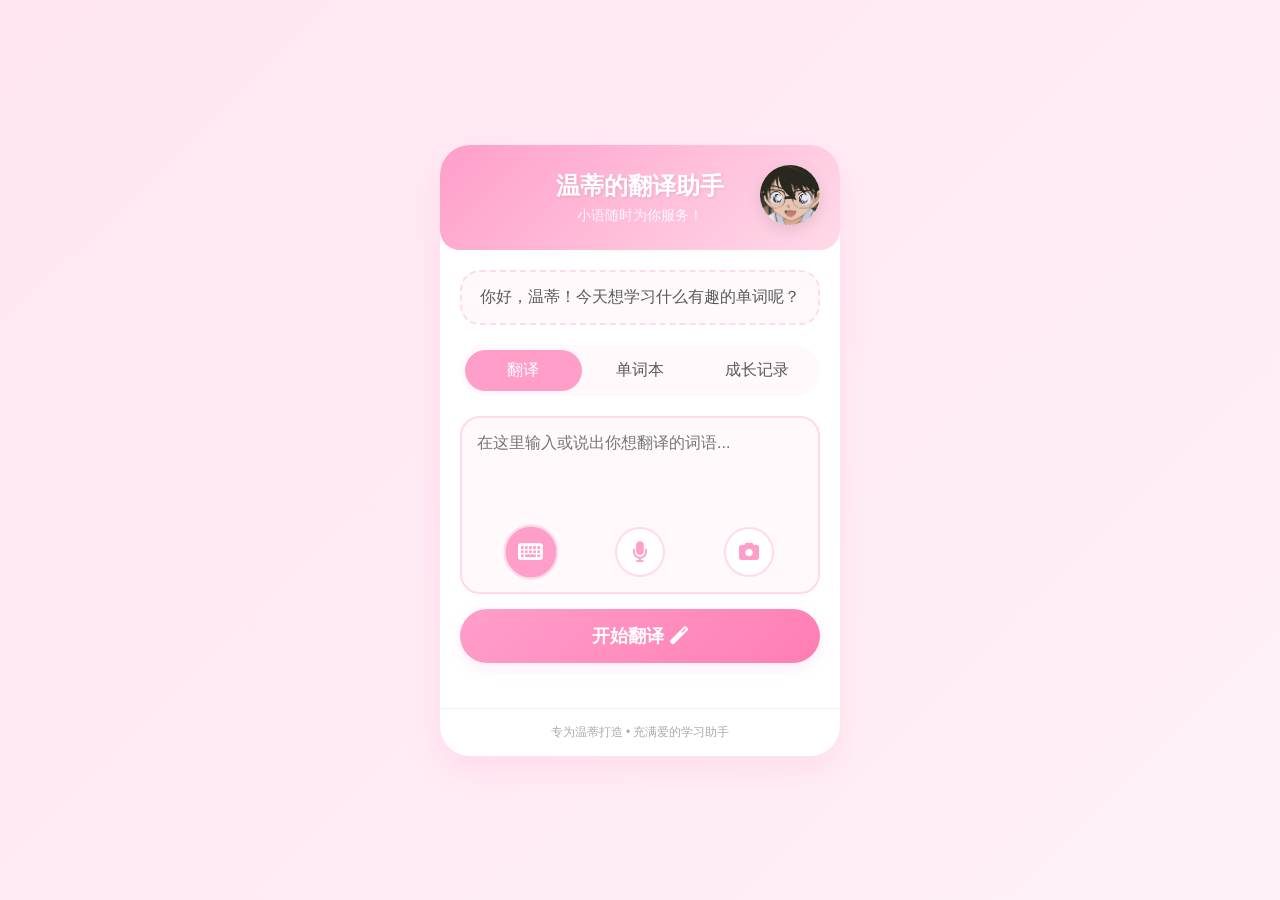
==== wendy-translator/Frontend/index.html @ 4d85c15f "Initial commit: Translation system with Youdao and Baidu API integration" ====
<!DOCTYPE html>
<html lang="zh-CN">
<head>
    <meta charset="UTF-8">
    <meta name="viewport" content="width=device-width, initial-scale=1.0">
    <title>温蒂的翻译助手</title>
    <link rel="stylesheet" href="https://cdnjs.cloudflare.com/ajax/libs/font-awesome/6.4.0/css/all.min.css">
    <link rel="stylesheet" href="style.css">
</head>
<body class="theme-pink">
    <div class="app-container">
        <div class="header">
            <div class="assistant" id="assistant">
                <img src="img/kenan.jpg" alt="柯南头像" id="assistant-avatar">
            </div>
            <h1 id="app-title">温蒂的翻译助手</h1>
            <p id="app-subtitle">小语随时为你服务！</p>
        </div>
        
        <div class="settings-menu" id="settings-menu">
            <div class="settings-option" id="avatar-setting-btn">
                <i class="fas fa-user-circle"></i> <span id="avatar-text">更换头像</span>
            </div>
            
            <div class="avatar-options" id="avatar-options" style="display: none;">
                <div class="avatar-option" data-avatar="img/kenan.jpg">
                    <img src="img/kenan.jpg" alt="柯南">
                </div>
                <div class="avatar-option" data-avatar="img/xiaowanzi.jpg">
                    <img src="img/xiaowanzi.jpg" alt="小丸子">
                </div>
                <div class="avatar-option" data-avatar="img/duola.jpg">
                    <img src="img/duola.jpg" alt="哆啦A梦">
                </div>
            </div>
            
            <div class="settings-option" id="theme-setting-btn">
                <i class="fas fa-palette"></i> <span id="theme-text">更换主题</span>
            </div>
            
            <div class="theme-options" id="theme-options" style="display: none;">
                <div class="theme-option theme-pink-bg active" data-theme="pink"></div>
                <div class="theme-option theme-blue-bg" data-theme="blue"></div>
                <div class="theme-option theme-purple-bg" data-theme="purple"></div>
                <div class="theme-option theme-green-bg" data-theme="green"></div>
            </div>
            
            <div class="settings-option" id="sound-setting-btn">
                <i class="fas fa-volume-up"></i> <span id="sound-text">音效设置</span>
                <div class="volume-control" id="volume-control" style="display: none;">
                    <i class="fas fa-volume-down"></i>
                    <input type="range" min="0" max="100" value="50" class="volume-slider" id="volume-slider">
                    <i class="fas fa-volume-up"></i>
                </div>
            </div>
            
            <div class="settings-option">
                <i class="fas fa-moon"></i> <span id="night-text">夜间模式</span>
            </div>
            
            <div class="settings-option" id="language-setting-btn">
                <i class="fas fa-language"></i> <span id="language-text">语言设置</span>
                <div class="language-options" id="language-options" style="display: none;">
                    <div class="language-option active" data-lang="zh">中文</div>
                    <div class="language-option" data-lang="en">English</div>
                </div>
            </div>
        </div>
        
        <div class="main-content">
            <div class="welcome-message">
                <p id="welcome-text">你好，温蒂！今天想学习什么有趣的单词呢？</p>
            </div>
            
            <div class="tabs">
                <div class="tab active" data-tab="translate"><span id="translate-tab-text">翻译</span></div>
                <div class="tab" data-tab="wordbook"><span id="wordbook-tab-text">单词本</span></div>
                <div class="tab" data-tab="progress"><span id="progress-tab-text">成长记录</span></div>
            </div>
            
            <div class="tab-content active" id="translate-tab">
                <div class="input-section">
                    <div class="input-area">
                        <textarea placeholder="在这里输入或说出你想翻译的词语..." id="translate-input"></textarea>
                        <div class="input-options">
                            <div class="option-btn active" data-input="text">
                                <i class="fas fa-keyboard"></i>
                            </div>
                            <div class="option-btn" data-input="voice">
                                <i class="fas fa-microphone"></i>
                            </div>
                            <div class="option-btn" data-input="camera">
                                <i class="fas fa-camera"></i>
                            </div>
                        </div>
                    </div>
                    <button class="translate-btn" id="translate-btn">开始翻译 <i class="fas fa-magic"></i></button>
                </div>
                
                <div class="result-section" id="translation-result">
                    <div class="result-header">
                        <h3 id="result-title">翻译结果</h3>
                        <div class="word-image">
                            <i class="fas fa-apple-alt"></i>
                        </div>
                    </div>
                    <div class="result-content">
                        <div class="translation-item">
                            <div class="add-to-wordbook" title="添加到单词本" id="add-to-wordbook-btn">
                                <i class="fas fa-plus"></i>
                            </div>
                            <div class="original-text">apple</div>
                            <div class="translated-text">苹果</div>
                            <div class="pronunciation">
                                /ˈæp.əl/
                                <div class="speaker-btn" title="朗读">
                                    <i class="fas fa-volume-up"></i>
                                </div>
                            </div>
                            <div class="example-sentence">I like to eat red apples. 我喜欢吃红苹果。</div>
                        </div>
                    </div>
                </div>
            </div>
            
            <div class="tab-content" id="wordbook-tab">
                <div class="wordbook" id="wordbook-container">
                    <!-- 单词将通过JavaScript动态生成 -->
                </div>
                
                <div class="milestone">
                    <h3 id="milestone-title">学习里程碑</h3>
                    <p id="milestone-text">已学会 <strong>42</strong> 个单词，继续加油！</p>
                    <div class="progress-bar">
                        <div class="progress"></div>
                    </div>
                    <p id="next-target-text">下一个目标：50个单词</p>
                </div>
            </div>
            
            <div class="tab-content" id="progress-tab">
                <div class="milestone">
                    <h3 id="progress-title">成长记录</h3>
                    <p><i class="fas fa-trophy"></i> <span id="streak-text">连续学习 7 天</span></p>
                    <p><i class="fas fa-star"></i> <span id="badges-text">已获得 5 枚成就徽章</span></p>
                    <p><i class="fas fa-book"></i> <span id="monthly-text">本月学习 28 个新单词</span></p>
                </div>
                
                <div class="welcome-message" style="margin-top: 20px;">
                    <p id="encouragement-text">亲爱的温蒂，你进步真棒！爸爸为你感到骄傲！</p>
                </div>
            </div>
        </div>
        
        <footer>
            <p id="footer-text">专为温蒂打造 • 充满爱的学习助手</p>
        </footer>
    </div>
    
    <div class="notification" id="notification">
        <i class="fas fa-bell"></i>
        <div id="notification-text">新单词已添加到单词本！</div>
    </div>

    <div class="congratulation" id="congratulation">
        <i class="fas fa-trophy"></i>
        <h3 id="congratulation-title">恭喜！</h3>
        <p id="congratulation-text">温蒂，你太棒了！已经记住了这个单词！</p>
    </div>

    <script src="api.js"></script>
    <script>
        // 多语言文本（保留用于静态界面显示）
        const translations = {
            zh: {
                appTitle: "温蒂的翻译助手",
                appSubtitle: "小语随时为你服务！",
                welcomeText: "你好，温蒂！今天想学习什么有趣的单词呢？",
                translateTab: "翻译",
                wordbookTab: "单词本",
                progressTab: "成长记录",
                translateInput: "在这里输入或说出你想翻译的词语...",
                translateBtn: "开始翻译",
                resultTitle: "翻译结果",
                addToWordbook: "添加到单词本",
                milestoneTitle: "学习里程碑",
                nextTargetText: "下一个目标：50个单词",
                progressTitle: "成长记录",
                encouragementText: "亲爱的温蒂，你进步真棒！爸爸为你感到骄傲！",
                footerText: "专为温蒂打造 • 充满爱的学习助手",
                congratulationTitle: "恭喜！",
                congratulationText: "温蒂，你太棒了！已经记住了这个单词！",
                settings: {
                    avatar: "更换头像",
                    theme: "更换主题",
                    sound: "音效设置",
                    night: "夜间模式",
                    language: "语言设置"
                }
            },
            en: {
                appTitle: "Wendy's Translation Assistant",
                appSubtitle: "Xiaoyu is here to help!",
                welcomeText: "Hello Wendy! What interesting words do you want to learn today?",
                translateTab: "Translate",
                wordbookTab: "Wordbook",
                progressTab: "Progress",
                translateInput: "Type or speak the word you want to translate...",
                translateBtn: "Translate",
                resultTitle: "Translation Result",
                addToWordbook: "Add to Wordbook",
                milestoneTitle: "Learning Milestone",
                nextTargetText: "Next goal: 50 words",
                progressTitle: "Progress Record",
                encouragementText: "Dear Wendy, your progress is amazing! Dad is so proud of you!",
                footerText: "Made for Wendy • Learning Assistant with Love",
                congratulationTitle: "Congratulations!",
                congratulationText: "Wendy, you're amazing! You've mastered this word!",
                settings: {
                    avatar: "Avatar",
                    theme: "Theme",
                    sound: "Sound",
                    night: "Night",
                    language: "Language"
                }
            }
        };

        // 简化的前端界面控制（大部分功能已移至api.js）
        let currentLanguage = 'zh';

        // 更新界面语言（保留用于静态文本显示）
        function updateLanguage(lang) {
            currentLanguage = lang;
            const t = translations[lang];
            
            // 更新界面文本
            document.getElementById('app-title').textContent = t.appTitle;
            document.getElementById('app-subtitle').textContent = t.appSubtitle;
            document.getElementById('welcome-text').textContent = t.welcomeText;
            document.getElementById('translate-tab-text').textContent = t.translateTab;
            document.getElementById('wordbook-tab-text').textContent = t.wordbookTab;
            document.getElementById('progress-tab-text').textContent = t.progressTab;
            document.getElementById('translate-input').placeholder = t.translateInput;
            document.getElementById('translate-btn').innerHTML = t.translateBtn + ' <i class="fas fa-magic"></i>';
            document.getElementById('result-title').textContent = t.resultTitle;
            document.getElementById('add-to-wordbook-btn').setAttribute('title', t.addToWordbook);
            document.getElementById('milestone-title').textContent = t.milestoneTitle;
            document.getElementById('next-target-text').textContent = t.nextTargetText;
            document.getElementById('progress-title').textContent = t.progressTitle;
            document.getElementById('footer-text').textContent = t.footerText;
            document.getElementById('congratulation-title').textContent = t.congratulationTitle;
            document.getElementById('congratulation-text').textContent = t.congratulationText;
            
            // 更新设置菜单文本
            document.getElementById('avatar-text').textContent = t.settings.avatar;
            document.getElementById('theme-text').textContent = t.settings.theme;
            document.getElementById('sound-text').textContent = t.settings.sound;
            document.getElementById('night-text').textContent = t.settings.night;
            document.getElementById('language-text').textContent = t.settings.language;
        }

        // 选项卡切换功能
        document.querySelectorAll('.tab').forEach(tab => {
            tab.addEventListener('click', () => {
                document.querySelectorAll('.tab').forEach(t => t.classList.remove('active'));
                document.querySelectorAll('.tab-content').forEach(c => c.classList.remove('active'));
                
                tab.classList.add('active');
                const tabId = tab.getAttribute('data-tab') + '-tab';
                document.getElementById(tabId).classList.add('active');
            });
        });
        
        // 输入选项切换
        document.querySelectorAll('.option-btn').forEach(btn => {
            btn.addEventListener('click', () => {
                document.querySelectorAll('.option-btn').forEach(b => b.classList.remove('active'));
                btn.classList.add('active');
            });
        });

        // 设置菜单功能（保留界面交互，数据同步由api.js处理）
        const assistant = document.getElementById('assistant');
        const settingsMenu = document.getElementById('settings-menu');
        const avatarSettingBtn = document.getElementById('avatar-setting-btn');
        const avatarOptions = document.getElementById('avatar-options');
        const themeSettingBtn = document.getElementById('theme-setting-btn');
        const themeOptions = document.getElementById('theme-options');
        const soundSettingBtn = document.getElementById('sound-setting-btn');
        const volumeControl = document.getElementById('volume-control');
        const languageSettingBtn = document.getElementById('language-setting-btn');
        const languageOptions = document.getElementById('language-options');
        
        // 点击助手头像显示/隐藏设置菜单
        assistant.addEventListener('click', function(e) {
            e.stopPropagation();
            settingsMenu.classList.toggle('show');
            
            // 隐藏所有选项面板
            avatarOptions.style.display = 'none';
            themeOptions.style.display = 'none';
            volumeControl.style.display = 'none';
            languageOptions.style.display = 'none';
        });
        
        // 点击文档其他位置关闭设置菜单
        document.addEventListener('click', function() {
            settingsMenu.classList.remove('show');
            avatarOptions.style.display = 'none';
            themeOptions.style.display = 'none';
            volumeControl.style.display = 'none';
            languageOptions.style.display = 'none';
        });
        
        // 阻止设置菜单内部的点击事件冒泡
        settingsMenu.addEventListener('click', function(e) {
            e.stopPropagation();
        });
        
        // 设置选项按钮点击事件（仅界面控制，数据同步由api.js处理）
        avatarSettingBtn.addEventListener('click', function() {
            avatarOptions.style.display = avatarOptions.style.display === 'none' ? 'grid' : 'none';
            themeOptions.style.display = 'none';
            volumeControl.style.display = 'none';
            languageOptions.style.display = 'none';
        });
        
        themeSettingBtn.addEventListener('click', function() {
            themeOptions.style.display = themeOptions.style.display === 'none' ? 'flex' : 'none';
            avatarOptions.style.display = 'none';
            volumeControl.style.display = 'none';
            languageOptions.style.display = 'none';
        });
        
        soundSettingBtn.addEventListener('click', function() {
            volumeControl.style.display = volumeControl.style.display === 'none' ? 'flex' : 'none';
            avatarOptions.style.display = 'none';
            themeOptions.style.display = 'none';
            languageOptions.style.display = 'none';
        });
        
        languageSettingBtn.addEventListener('click', function() {
            languageOptions.style.display = languageOptions.style.display === 'none' ? 'flex' : 'none';
            avatarOptions.style.display = 'none';
            themeOptions.style.display = 'none';
            volumeControl.style.display = 'none';
        });

        // 页面加载完成后的初始化（保留本地存储的兼容性）
        document.addEventListener('DOMContentLoaded', function() {
            // 设置默认语言
            const savedLanguage = localStorage.getItem('appLanguage') || 'zh';
            document.querySelectorAll('.language-option').forEach(opt => {
                if (opt.getAttribute('data-lang') === savedLanguage) {
                    opt.classList.add('active');
                } else {
                    opt.classList.remove('active');
                }
            });
            updateLanguage(savedLanguage);
            
            console.log('✅ 前端界面初始化完成');
        });
    </script>
</body>
</html>
---- wendy-translator/Frontend/style.css ----
/* 温蒂翻译助手样式表 */
/* Wendy Translation Assistant Stylesheet */

* {
    margin: 0;
    padding: 0;
    box-sizing: border-box;
    font-family: 'Comic Sans MS', 'Chalkboard SE', 'Marker Felt', sans-serif;
}

:root {
    --primary: #ff9ec9;
    --secondary: #ffdae9;
    --accent: #a6e3ff;
    --text: #5a5a5a;
    --light: #fff9fc;
    --shadow: rgba(255, 158, 201, 0.2);
}

.theme-pink {
    --primary: #ff9ec9;
    --secondary: #ffdae9;
    --accent: #a6e3ff;
}

.theme-blue {
    --primary: #6eb5ff;
    --secondary: #b8d8ff;
    --accent: #ffb56e;
}

.theme-purple {
    --primary: #b399ff;
    --secondary: #d9cfff;
    --accent: #ffcc99;
}

.theme-green {
    --primary: #7fdb9e;
    --secondary: #c1f0d2;
    --accent: #ff9e7f;
}

body {
    background: linear-gradient(135deg, #ffe6f2 0%, #fff0f7 100%);
    min-height: 100vh;
    display: flex;
    justify-content: center;
    align-items: center;
    padding: 20px;
    color: var(--text);
}

.app-container {
    width: 100%;
    max-width: 400px;
    background-color: white;
    border-radius: 30px;
    box-shadow: 0 15px 30px var(--shadow);
    overflow: hidden;
    position: relative;
}

.header {
    background: linear-gradient(135deg, var(--primary) 0%, var(--secondary) 100%);
    padding: 25px 20px;
    text-align: center;
    color: white;
    position: relative;
    border-bottom-left-radius: 20px;
    border-bottom-right-radius: 20px;
}

.header h1 {
    font-size: 24px;
    margin-bottom: 5px;
    text-shadow: 1px 1px 3px rgba(0,0,0,0.1);
}

.header p {
    font-size: 14px;
    opacity: 0.9;
}

.assistant {
    position: absolute;
    top: 20px;
    right: 20px;
    width: 60px;
    height: 60px;
    background-color: white;
    border-radius: 50%;
    display: flex;
    justify-content: center;
    align-items: center;
    box-shadow: 0 5px 15px rgba(0,0,0,0.1);
    animation: float 3s ease-in-out infinite;
    cursor: pointer;
    overflow: hidden;
}

.assistant img {
    width: 100%;
    height: 100%;
    object-fit: cover;
}

.main-content {
    padding: 20px;
}

.welcome-message {
    background-color: var(--light);
    border-radius: 20px;
    padding: 15px;
    margin-bottom: 20px;
    text-align: center;
    border: 2px dashed var(--secondary);
}

.welcome-message p {
    font-size: 16px;
    color: var(--text);
}

.input-section {
    margin-bottom: 25px;
}

.input-area {
    background-color: var(--light);
    border-radius: 20px;
    padding: 15px;
    margin-bottom: 15px;
    border: 2px solid var(--secondary);
}

.input-area textarea {
    width: 100%;
    border: none;
    background: transparent;
    resize: none;
    height: 80px;
    font-size: 16px;
    color: var(--text);
    outline: none;
}

.input-options {
    display: flex;
    justify-content: space-around;
    margin-top: 10px;
}

.option-btn {
    background-color: white;
    border: 2px solid var(--secondary);
    border-radius: 50%;
    width: 50px;
    height: 50px;
    display: flex;
    justify-content: center;
    align-items: center;
    color: var(--primary);
    font-size: 20px;
    cursor: pointer;
    transition: all 0.3s;
}

.option-btn.active {
    background-color: var(--primary);
    color: white;
    transform: scale(1.1);
}

.option-btn:hover {
    transform: scale(1.05);
}

.translate-btn {
    display: block;
    width: 100%;
    background: linear-gradient(135deg, var(--primary) 0%, #ff7eb3 100%);
    color: white;
    border: none;
    border-radius: 50px;
    padding: 15px;
    font-size: 18px;
    font-weight: bold;
    cursor: pointer;
    box-shadow: 0 5px 15px var(--shadow);
    transition: all 0.3s;
    margin-top: 10px;
}

.translate-btn:hover {
    transform: translateY(-3px);
    box-shadow: 0 8px 20px var(--shadow);
}

.result-section {
    background-color: var(--light);
    border-radius: 20px;
    padding: 20px;
    margin-top: 20px;
    border: 2px solid var(--accent);
    display: none;
}

.result-section.active {
    display: block;
    animation: fadeIn 0.5s ease;
}

.result-header {
    display: flex;
    justify-content: space-between;
    align-items: center;
    margin-bottom: 15px;
}

.result-header h3 {
    color: var(--primary);
    font-size: 18px;
}

.result-content {
    display: flex;
    flex-direction: column;
    gap: 15px;
}

.translation-item {
    background-color: white;
    border-radius: 15px;
    padding: 15px;
    box-shadow: 0 3px 10px rgba(0,0,0,0.05);
    position: relative;
}

.original-text {
    font-size: 16px;
    margin-bottom: 8px;
    color: var(--text);
}

.translated-text {
    font-size: 18px;
    font-weight: bold;
    color: var(--primary);
}

.word-image {
    width: 60px;
    height: 60px;
    background-color: var(--secondary);
    border-radius: 10px;
    display: flex;
    justify-content: center;
    align-items: center;
    margin: 10px auto;
    font-size: 30px;
}

.example-sentence {
    font-style: italic;
    margin-top: 10px;
    font-size: 14px;
    color: #888;
}

.add-to-wordbook {
    position: absolute;
    top: 10px;
    right: 10px;
    width: 30px;
    height: 30px;
    background-color: var(--primary);
    color: white;
    border-radius: 50%;
    display: flex;
    justify-content: center;
    align-items: center;
    cursor: pointer;
    transition: all 0.3s;
}

.add-to-wordbook:hover {
    transform: scale(1.1);
}

.pronunciation {
    display: flex;
    align-items: center;
    margin-top: 10px;
    color: #666;
    font-size: 14px;
}

.speaker-btn {
    width: 25px;
    height: 25px;
    background-color: var(--accent);
    color: white;
    border-radius: 50%;
    display: flex;
    justify-content: center;
    align-items: center;
    margin-left: 8px;
    cursor: pointer;
    transition: all 0.3s;
}

.speaker-btn:hover {
    transform: scale(1.1);
}

.tabs {
    display: flex;
    background-color: var(--light);
    border-radius: 50px;
    padding: 5px;
    margin: 20px 0;
}

.tab {
    flex: 1;
    text-align: center;
    padding: 10px;
    border-radius: 50px;
    cursor: pointer;
    transition: all 0.3s;
}

.tab.active {
    background-color: var(--primary);
    color: white;
}

.tab-content {
    display: none;
}

.tab-content.active {
    display: block;
    animation: fadeIn 0.5s ease;
}

.wordbook {
    display: grid;
    grid-template-columns: repeat(3, 1fr);
    gap: 10px;
}

.word-item {
    background-color: white;
    border-radius: 15px;
    padding: 15px;
    text-align: center;
    box-shadow: 0 3px 10px rgba(0,0,0,0.05);
    transition: all 0.3s;
    cursor: pointer;
}

.word-item:hover {
    transform: translateY(-5px);
}

.word-item .word {
    font-weight: bold;
    font-size: 16px;
    margin-bottom: 5px;
}

.word-item .meaning {
    font-size: 14px;
    color: #888;
}

.stars {
    display: flex;
    justify-content: center;
    margin-top: 10px;
}

.star {
    color: #ddd;
    margin: 0 1px;
    cursor: pointer;
    transition: all 0.3s;
}

.star.active {
    color: #ffd700;
}

.milestone {
    text-align: center;
    padding: 20px;
    background: linear-gradient(135deg, #ffdae9 0%, #a6e3ff 100%);
    border-radius: 20px;
    margin-top: 20px;
}

.milestone h3 {
    color: white;
    margin-bottom: 10px;
    text-shadow: 1px 1px 3px rgba(0,0,0,0.2);
}

.progress-bar {
    height: 10px;
    background-color: white;
    border-radius: 5px;
    margin: 10px 0;
    overflow: hidden;
}

.progress {
    height: 100%;
    background: linear-gradient(90deg, var(--primary) 0%, #ff7eb3 100%);
    width: 65%;
    border-radius: 5px;
}

.settings-menu {
    position: absolute;
    top: 80px;
    right: 20px;
    background-color: white;
    border-radius: 15px;
    box-shadow: 0 5px 20px rgba(0,0,0,0.15);
    padding: 15px;
    width: 180px;
    z-index: 100;
    display: none;
}

.settings-menu.show {
    display: block;
    animation: fadeIn 0.3s ease;
}

.settings-option {
    padding: 10px;
    border-radius: 10px;
    margin-bottom: 8px;
    cursor: pointer;
    transition: all 0.3s;
}

.settings-option:hover {
    background-color: var(--light);
}

.settings-option i {
    margin-right: 8px;
    color: var(--primary);
}

.theme-options {
    display: flex;
    justify-content: space-between;
    margin-top: 10px;
}

.theme-option {
    width: 30px;
    height: 30px;
    border-radius: 50%;
    cursor: pointer;
    border: 2px solid transparent;
}

.theme-option.active {
    border-color: var(--text);
}

.theme-pink-bg {
    background-color: #ff9ec9;
}

.theme-blue-bg {
    background-color: #6eb5ff;
}

.theme-purple-bg {
    background-color: #b399ff;
}

.theme-green-bg {
    background-color: #7fdb9e;
}

.avatar-options {
    display: grid;
    grid-template-columns: repeat(3, 1fr);
    gap: 10px;
    margin-top: 10px;
}

.avatar-option {
    width: 100%;
    aspect-ratio: 1;
    border-radius: 50%;
    overflow: hidden;
    cursor: pointer;
    border: 2px solid transparent;
}

.avatar-option.active {
    border-color: var(--primary);
}

.avatar-option img {
    width: 100%;
    height: 100%;
    object-fit: cover;
}

.volume-control {
    display: flex;
    align-items: center;
    margin-top: 5px;
    width: 100%;
}

.volume-slider {
    flex: 1;
    height: 5px;
    -webkit-appearance: none;
    appearance: none;
    background: #ddd;
    outline: none;
    border-radius: 5px;
    margin: 0 5px;
    max-width: 100px;
}

.volume-slider::-webkit-slider-thumb {
    -webkit-appearance: none;
    appearance: none;
    width: 15px;
    height: 15px;
    border-radius: 50%;
    background: var(--primary);
    cursor: pointer;
}

.language-options {
    display: flex;
    justify-content: space-between;
    margin-top: 10px;
}

.language-option {
    padding: 5px 10px;
    border-radius: 15px;
    background-color: var(--light);
    cursor: pointer;
    font-size: 12px;
}

.language-option.active {
    background-color: var(--primary);
    color: white;
}

@keyframes float {
    0% { transform: translateY(0px); }
    50% { transform: translateY(-10px); }
    100% { transform: translateY(0px); }
}

@keyframes fadeIn {
    from { opacity: 0; transform: translateY(10px); }
    to { opacity: 1; transform: translateY(0); }
}

.notification {
    position: fixed;
    top: 20px;
    right: 20px;
    background-color: white;
    padding: 15px 20px;
    border-radius: 10px;
    box-shadow: 0 5px 15px rgba(0,0,0,0.1);
    display: flex;
    align-items: center;
    gap: 10px;
    z-index: 100;
    transform: translateX(150%);
    transition: transform 0.5s;
}

.notification.show {
    transform: translateX(0);
}

.notification i {
    color: var(--primary);
    font-size: 20px;
}

.congratulation {
    position: fixed;
    top: 50%;
    left: 50%;
    transform: translate(-50%, -50%);
    background: linear-gradient(135deg, var(--primary) 0%, var(--accent) 100%);
    color: white;
    padding: 20px 30px;
    border-radius: 20px;
    box-shadow: 0 10px 30px rgba(0,0,0,0.3);
    text-align: center;
    z-index: 1000;
    display: none;
    animation: popIn 0.5s ease;
}

.congratulation.show {
    display: block;
}

.congratulation i {
    font-size: 40px;
    margin-bottom: 10px;
    display: block;
}

@keyframes popIn {
    0% { transform: translate(-50%, -50%) scale(0.5); opacity: 0; }
    70% { transform: translate(-50%, -50%) scale(1.1); }
    100% { transform: translate(-50%, -50%) scale(1); opacity: 1; }
}

footer {
    text-align: center;
    padding: 15px;
    font-size: 12px;
    color: #aaa;
    border-top: 1px solid #f0f0f0;
}
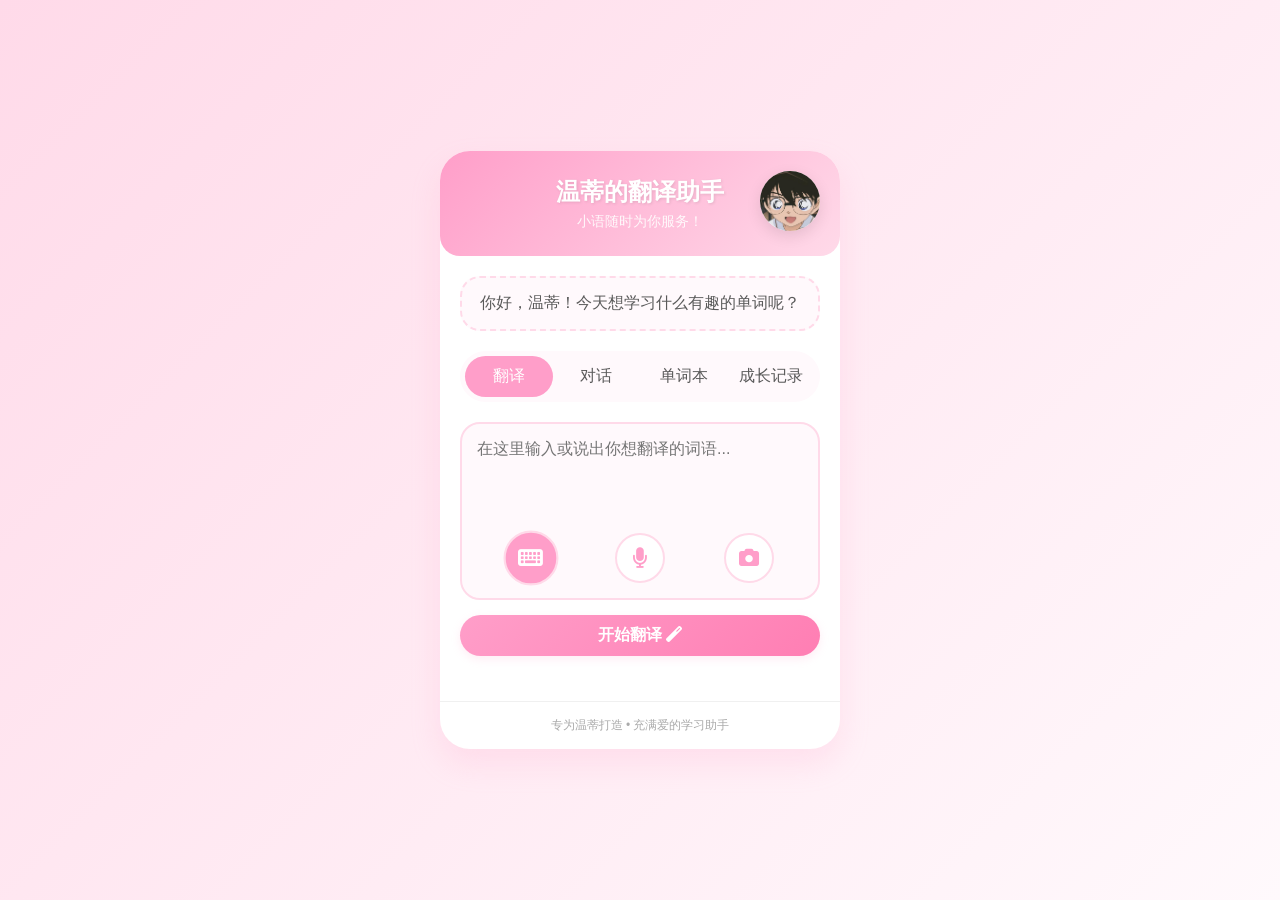
==== commit ce3ce2bd: "前端界面初步修改完毕" ====
--- a/wendy-translator/Frontend/index.html
+++ b/wendy-translator/Frontend/index.html
@@ -74,6 +74,7 @@
             
             <div class="tabs">
                 <div class="tab active" data-tab="translate"><span id="translate-tab-text">翻译</span></div>
+                <div class="tab" data-tab="chat"><span id="chat-tab-text">对话</span></div>
                 <div class="tab" data-tab="wordbook"><span id="wordbook-tab-text">单词本</span></div>
                 <div class="tab" data-tab="progress"><span id="progress-tab-text">成长记录</span></div>
             </div>
@@ -100,8 +101,13 @@
                 <div class="result-section" id="translation-result">
                     <div class="result-header">
                         <h3 id="result-title">翻译结果</h3>
-                        <div class="word-image">
-                            <i class="fas fa-apple-alt"></i>
+                        <div class="word-actions">
+                            <div class="word-image">
+                                <i class="fas fa-apple-alt"></i>
+                            </div>
+                            <div class="deepseek-chat" id="deepseek-chat-btn" title="使用AI助手深度学习">
+                                <i class="fas fa-robot"></i>
+                            </div>
                         </div>
                     </div>
                     <div class="result-content">
@@ -123,6 +129,34 @@
                 </div>
             </div>
             
+            <div class="tab-content" id="chat-tab">
+                <div class="chat-container">
+                    <div class="chat-messages" id="chat-messages">
+                        <div class="welcome-message">
+                            <p id="chat-welcome-text">你好，温蒂！我是你的AI学习助手，有什么问题都可以问我哦！</p>
+                        </div>
+                    </div>
+                    
+                    <div class="input-section">
+                        <div class="input-area">
+                            <textarea placeholder="在这里输入或说出你想问的问题..." id="chat-input"></textarea>
+                            <div class="input-options">
+                                <div class="option-btn active" data-input="text">
+                                    <i class="fas fa-keyboard"></i>
+                                </div>
+                                <div class="option-btn" data-input="voice">
+                                    <i class="fas fa-microphone"></i>
+                                </div>
+                                <div class="option-btn" data-input="camera">
+                                    <i class="fas fa-camera"></i>
+                                </div>
+                            </div>
+                        </div>
+                        <button class="chat-btn" id="chat-btn">开始对话 <i class="fas fa-robot"></i></button>
+                    </div>
+                </div>
+            </div>
+            
             <div class="tab-content" id="wordbook-tab">
                 <div class="wordbook" id="wordbook-container">
                     <!-- 单词将通过JavaScript动态生成 -->
@@ -139,6 +173,13 @@
             </div>
             
             <div class="tab-content" id="progress-tab">
+                <div class="my-words-section">
+                    <h3 id="my-words-title">我的单词</h3>
+                    <div class="mastered-words" id="mastered-words">
+                        <!-- 已掌握的单词将在这里动态显示 -->
+                    </div>
+                </div>
+                
                 <div class="milestone">
                     <h3 id="progress-title">成长记录</h3>
                     <p><i class="fas fa-trophy"></i> <span id="streak-text">连续学习 7 天</span></p>
@@ -177,6 +218,7 @@
                 appSubtitle: "小语随时为你服务！",
                 welcomeText: "你好，温蒂！今天想学习什么有趣的单词呢？",
                 translateTab: "翻译",
+                chatTab: "对话",
                 wordbookTab: "单词本",
                 progressTab: "成长记录",
                 translateInput: "在这里输入或说出你想翻译的词语...",
@@ -186,6 +228,7 @@
                 milestoneTitle: "学习里程碑",
                 nextTargetText: "下一个目标：50个单词",
                 progressTitle: "成长记录",
+                chatWelcomeText: "你好，温蒂！我是你的AI学习助手，有什么问题都可以问我哦！",
                 encouragementText: "亲爱的温蒂，你进步真棒！爸爸为你感到骄傲！",
                 footerText: "专为温蒂打造 • 充满爱的学习助手",
                 congratulationTitle: "恭喜！",
--- a/wendy-translator/Frontend/style.css
+++ b/wendy-translator/Frontend/style.css
@@ -33,16 +33,18 @@
     --primary: #b399ff;
     --secondary: #d9cfff;
     --accent: #ffcc99;
+    --shadow: rgba(179, 153, 255, 0.2);
 }
 
 .theme-green {
     --primary: #7fdb9e;
     --secondary: #c1f0d2;
     --accent: #ff9e7f;
+    --shadow: rgba(127, 219, 158, 0.2);
 }
 
 body {
-    background: linear-gradient(135deg, #ffe6f2 0%, #fff0f7 100%);
+    background: linear-gradient(135deg, var(--secondary) 0%, var(--light) 100%);
     min-height: 100vh;
     display: flex;
     justify-content: center;
@@ -183,19 +185,19 @@
     background: linear-gradient(135deg, var(--primary) 0%, #ff7eb3 100%);
     color: white;
     border: none;
-    border-radius: 50px;
-    padding: 15px;
-    font-size: 18px;
+    border-radius: 25px;
+    padding: 10px 20px;
+    font-size: 16px;
     font-weight: bold;
     cursor: pointer;
-    box-shadow: 0 5px 15px var(--shadow);
+    box-shadow: 0 3px 10px var(--shadow);
     transition: all 0.3s;
     margin-top: 10px;
 }
 
 .translate-btn:hover {
-    transform: translateY(-3px);
-    box-shadow: 0 8px 20px var(--shadow);
+    transform: translateY(-2px);
+    box-shadow: 0 5px 15px var(--shadow);
 }
 
 .result-section {
@@ -250,16 +252,308 @@
     color: var(--primary);
 }
 
+.word-actions {
+    display: flex;
+    gap: 10px;
+    align-items: center;
+}
+
 .word-image {
-    width: 60px;
-    height: 60px;
+    width: 50px;
+    height: 50px;
     background-color: var(--secondary);
-    border-radius: 10px;
+    border-radius: 8px;
     display: flex;
     justify-content: center;
     align-items: center;
     margin: 10px auto;
-    font-size: 30px;
+    font-size: 24px;
+    box-shadow: 0 3px 10px var(--shadow);
+    transition: all 0.3s ease;
+}
+
+.word-image:hover {
+    transform: translateY(-2px);
+    box-shadow: 0 5px 15px var(--shadow);
+}
+
+.deepseek-chat {
+    width: 50px;
+    height: 50px;
+    background: linear-gradient(135deg, var(--primary) 0%, #ff7eb3 100%);
+    border-radius: 8px;
+    display: flex;
+    justify-content: center;
+    align-items: center;
+    color: white;
+    font-size: 24px;
+    cursor: pointer;
+    transition: all 0.3s ease;
+    margin: 10px auto;
+    box-shadow: 0 3px 10px var(--shadow);
+}
+
+.deepseek-chat:hover {
+    transform: translateY(-2px);
+    box-shadow: 0 5px 15px var(--shadow);
+}
+
+/* 对话页面样式 */
+.chat-container {
+    display: flex;
+    flex-direction: column;
+    height: 500px;
+}
+
+.chat-messages {
+    flex: 1;
+    background-color: var(--light);
+    border-radius: 15px;
+    padding: 15px;
+    margin-bottom: 15px;
+    overflow-y: auto;
+    border: 2px solid var(--accent);
+}
+
+.chat-message {
+    margin-bottom: 15px;
+    display: flex;
+    gap: 10px;
+}
+
+.chat-message.user {
+    flex-direction: row-reverse;
+}
+
+.chat-message.assistant {
+    flex-direction: row;
+}
+
+.message-content {
+    max-width: 70%;
+    padding: 12px 16px;
+    border-radius: 18px;
+    font-size: 14px;
+    line-height: 1.4;
+}
+
+.chat-message.user .message-content {
+    background-color: var(--primary);
+    color: white;
+    border-bottom-right-radius: 4px;
+}
+
+.chat-message.assistant .message-content {
+    background-color: white;
+    color: var(--text);
+    border: 1px solid var(--shadow);
+    border-bottom-left-radius: 4px;
+}
+
+.chat-btn {
+    display: block;
+    width: 100%;
+    background: linear-gradient(135deg, var(--primary) 0%, #ff7eb3 100%);
+    color: white;
+    border: none;
+    border-radius: 25px;
+    padding: 10px 20px;
+    font-size: 16px;
+    font-weight: bold;
+    cursor: pointer;
+    box-shadow: 0 3px 10px var(--shadow);
+    transition: all 0.3s;
+    margin-top: 10px;
+    display: flex;
+    align-items: center;
+    justify-content: center;
+    gap: 8px;
+}
+
+.chat-btn:hover {
+    transform: translateY(-2px);
+    box-shadow: 0 5px 15px var(--shadow);
+}
+
+/* 我的单词区块样式 */
+.my-words-section {
+    background-color: var(--light);
+    border-radius: 15px;
+    padding: 15px;
+    margin-bottom: 15px;
+    border: 2px solid var(--accent);
+}
+
+.my-words-section h3 {
+    color: var(--primary);
+    margin-bottom: 15px;
+    text-align: center;
+}
+
+.mastered-words {
+    display: grid;
+    grid-template-columns: repeat(auto-fill, minmax(120px, 1fr));
+    gap: 10px;
+    max-height: 200px;
+    overflow-y: auto;
+}
+
+.mastered-word-item {
+    background-color: white;
+    border-radius: 8px;
+    padding: 10px;
+    text-align: center;
+    border: 1px solid var(--secondary);
+    font-size: 14px;
+    position: relative;
+    cursor: pointer;
+    transition: all 0.3s ease;
+}
+
+.mastered-word-item:hover {
+    transform: translateY(-2px);
+    box-shadow: 0 3px 8px rgba(0,0,0,0.1);
+}
+
+.mastered-word-item .word-pronunciation {
+    font-size: 12px;
+    color: #888;
+    margin-top: 4px;
+}
+
+.mastered-word-item .word-meaning {
+    font-size: 13px;
+    color: var(--text);
+    margin-top: 4px;
+}
+
+/* 单词本朗读图标样式 */
+.word-item-speak {
+    position: absolute;
+    top: 8px;
+    right: 8px;
+    width: 24px;
+    height: 24px;
+    background-color: var(--accent);
+    color: white;
+    border-radius: 50%;
+    display: flex;
+    justify-content: center;
+    align-items: center;
+    font-size: 12px;
+    cursor: pointer;
+    opacity: 0;
+    transition: opacity 0.3s ease;
+}
+
+.word-item:hover .word-item-speak {
+    opacity: 1;
+}
+
+.word-item-speak:hover {
+    background-color: var(--primary);
+    transform: scale(1.1);
+}
+
+/* 分页控件样式 */
+.pagination {
+    display: flex;
+    justify-content: center;
+    align-items: center;
+    gap: 15px;
+    margin-top: 20px;
+    padding: 15px;
+}
+
+.pagination-btn {
+    background-color: var(--primary);
+    color: white;
+    border: none;
+    width: 36px;
+    height: 36px;
+    border-radius: 50%;
+    display: flex;
+    justify-content: center;
+    align-items: center;
+    cursor: pointer;
+    transition: all 0.3s ease;
+    font-size: 14px;
+}
+
+.pagination-btn:hover:not(:disabled) {
+    background-color: var(--secondary);
+    transform: translateY(-2px);
+}
+
+.pagination-btn:disabled {
+    background-color: #ccc;
+    cursor: not-allowed;
+    opacity: 0.5;
+}
+
+.page-info {
+    font-size: 16px;
+    font-weight: bold;
+    color: var(--text);
+    min-width: 60px;
+    text-align: center;
+}
+
+/* 单词项样式更新 */
+.word-item {
+    background-color: white;
+    border-radius: 15px;
+    padding: 15px;
+    margin-bottom: 15px;
+    box-shadow: 0 3px 10px rgba(0,0,0,0.05);
+    position: relative;
+    transition: all 0.3s ease;
+}
+
+.word-item:hover {
+    transform: translateY(-2px);
+    box-shadow: 0 5px 15px rgba(0,0,0,0.1);
+}
+
+.word-item .word {
+    font-size: 18px;
+    font-weight: bold;
+    color: var(--primary);
+    margin-bottom: 5px;
+}
+
+.word-item .pronunciation {
+    font-size: 12px;
+    color: #888;
+    margin-bottom: 8px;
+    font-style: italic;
+}
+
+.word-item .meaning {
+    font-size: 14px;
+    color: var(--text);
+    margin-bottom: 10px;
+}
+
+.word-item .stars {
+    display: flex;
+    gap: 5px;
+    font-size: 16px;
+}
+
+.word-item .star {
+    cursor: pointer;
+    color: #ddd;
+    transition: color 0.2s ease;
+}
+
+.word-item .star.filled {
+    color: #ffd700;
+}
+
+.word-item .star:hover {
+    color: #ffd700;
+    transform: scale(1.1);
 }
 
 .example-sentence {
